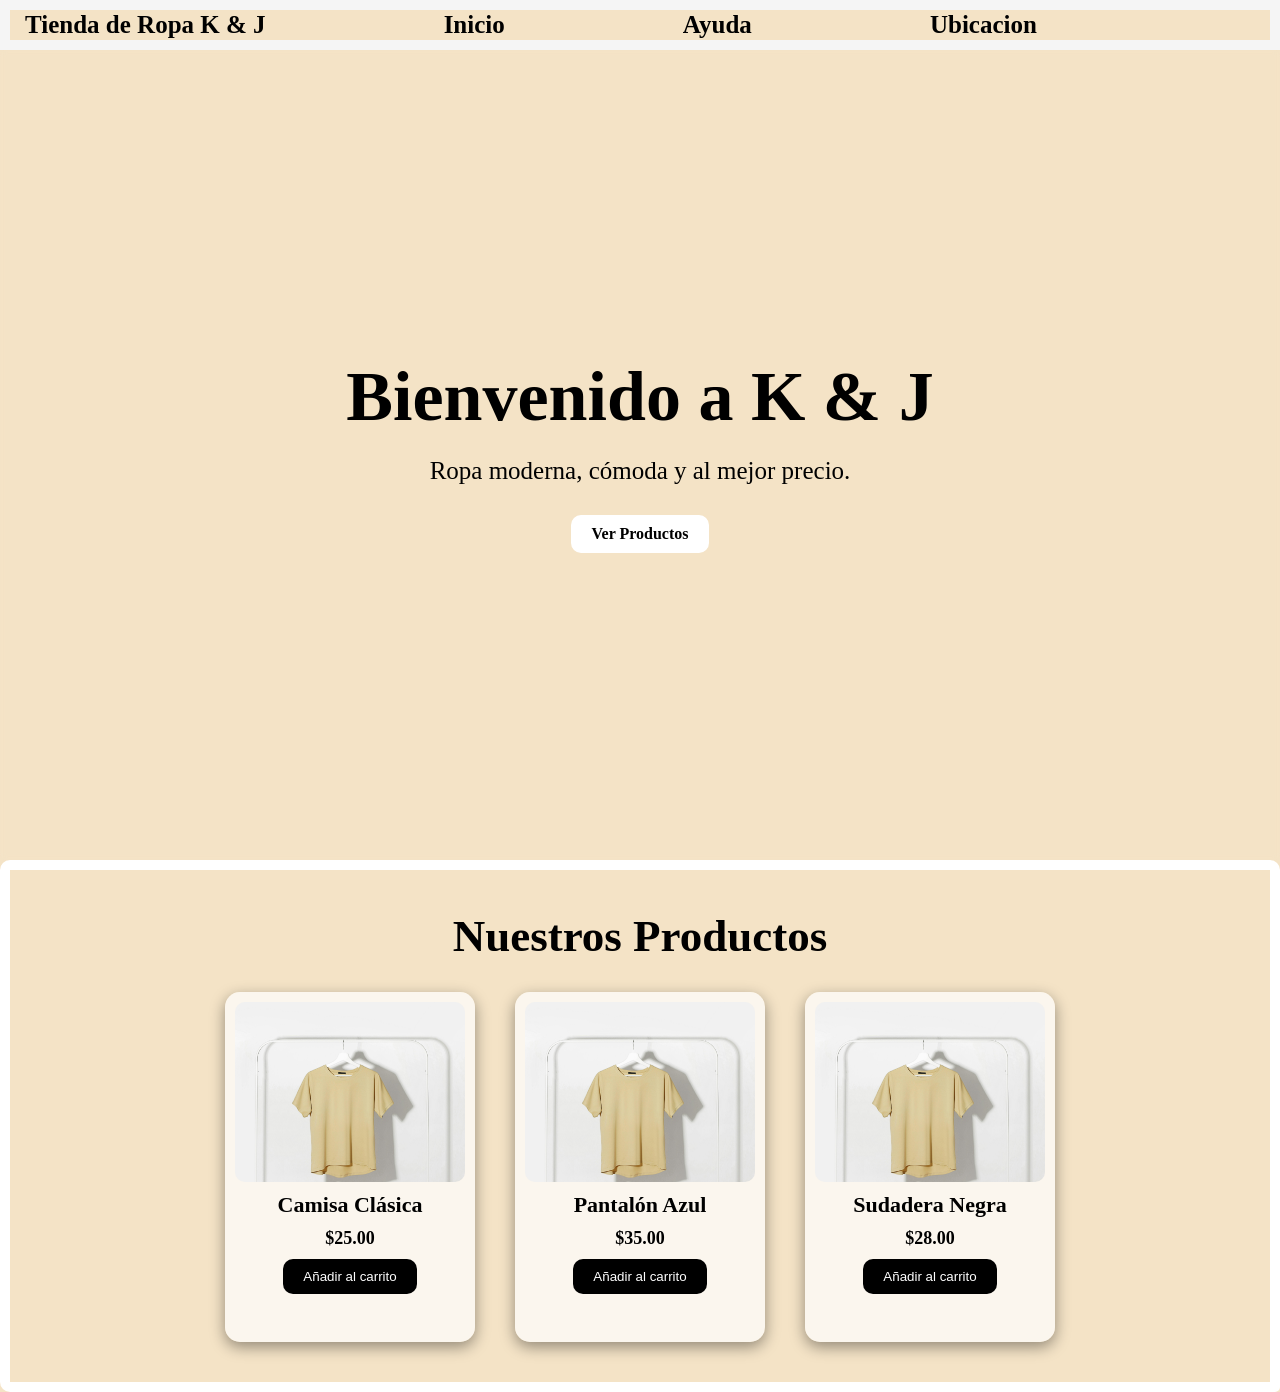
==== View/Index.html @ 97780270 "agregar todo" ====
<!DOCTYPE html>
<html lang="es">
<head>
      <meta charset="UTF-8">
      <meta name="viewport" content="width=device-width, initial-scale=1.0">
      <link rel="stylesheet" href="/Style/Index.css">
      <link rel="icon" href="/Icon/Icono.svg" type="image/svg+xml">
      <title>Inicio</title>

</head>
<body>
      <div class="Contenedor_padre">
            <nav>
                  <ul class="Lista">
                        <li><a href="#">Tienda de Ropa K & J</a> </li>
                        <li> <a href="#">Inicio</a></li>
                        <li> <a href="#">Ayuda</a></li>
                        <li> <a href="#">Ubicacion</a></li>
                        <li class="Carito_compra"><a href="#"></a></li>
                  </ul>
            </nav>
            <div class="hero">
                  <h1>Bienvenido a K & J</h1>
                  <p>Ropa moderna, cómoda y al mejor precio.</p>
                  <a href="#" class="btn-hero">Ver Productos</a>
            </div>
            <div class="productos">
                  <h2>Nuestros Productos</h2>
            
                  <div class="contenedor-productos">
            
                        <div class="card">
                              <div class="img"></div>
                              <h3>Camisa Clásica</h3>
                              <p>$25.00</p>
                              <button>Añadir al carrito</button>
                        </div>
            
                        <div class="card">
                              <div class="img"></div>
                              <h3>Pantalón Azul</h3>
                              <p>$35.00</p>
                              <button>Añadir al carrito</button>
                        </div>
            
                        <div class="card">
                              <div class="img"></div>
                              <h3>Sudadera Negra</h3>
                              <p>$28.00</p>
                              <button>Añadir al carrito</button>
                        </div>
            
                  </div>
            </div>

      </div>
</body>

</html>
---- Style/Index.css ----
* {
      margin: 0;
      padding: 0;
      box-sizing: border-box;
}


.Contenedor_padre {
      background-color: #F4E3C6;
      background-position: center;
      background-repeat: no-repeat;
      background-size: cover;
}

.Lista {
      display: flex;
      justify-content: space-between;
      /* distribuye a izquierda-centro-derecha */
      align-items: center;
      list-style: none;
      margin: 0;
      padding: 0;
      font-size: 25px;
      font-family: 'Times New Roman', Times, serif;
      font-weight: bolder;
      border: solid 10px whitesmoke;
}

.Lista li {
      margin: 0 15px;
}

a {
      transition: 05s;
      text-decoration: none;
      color:black;
}

li {
      transition: 0.5s;
}

li:hover {
      transform: scale(1.15);
      text-shadow: 0px 2px 10px rgba(0, 0, 0, 0.4);
}

.Carito_compra{
      background-image: url(/Icon/carito\ de\ compra.svg);
      background-size:contain;
      background-repeat: no-repeat;
      height: 30px;
      width: 40px;
      background-position: center;
}
.Carito_compra:hover {
      transform: scale(1.3);
      cursor: pointer;
}
.hero {
      height: 90vh;
      display: flex;
      flex-direction: column;
      justify-content: center;
      align-items: center;
      text-align: center;
      color: black;
      backdrop-filter: blur(3px);
}

.hero h1 {
      font-size: 70px;
      font-weight: bold;
      margin-bottom: 20px;
}

.hero p {
      font-size: 25px;
      margin-bottom: 30px;
}

.btn-hero {
      padding: 10px 20px;
      background: white;
      color: black;
      font-weight: bold;
      border-radius: 10px;
      transition: 0.3s;
}

.btn-hero:hover {
      transform: scale(1.5);
}

.productos {
      padding: 40px 20px;
      text-align: center;
      color: black;
      border: solid 10px white;
      border-radius: 10px 10px 5px;
}

.productos h2 {
      font-size: 45px;
      margin-bottom: 30px;
}

/* GRID DE TARJETAS */
.contenedor-productos {
      display: flex;
      justify-content: center;
      gap: 40px;
      flex-wrap: wrap;
}

/* TARJETAS */
.card {
      width: 250px;
      height: 350px;
      background: rgba(255, 255, 255, 0.7);
      border-radius: 15px;
      overflow: hidden;
      box-shadow: 0px 5px 15px rgba(0, 0, 0, 0.4);
      text-align: center;
      padding: 10px;
      transition: 0.4s;
}

/* ANIMACIÓN: se acerca con SCALE (igual que tus li) */
.card:hover {
      transform: scale(1.1);
}

/* IMAGEN (puedes poner tus propias fotos) */
.card .img {
      width: 100%;
      height: 180px;
      background-color: rgb(200, 200, 200);
      border-radius: 10px;
      background-size: cover;
      background-position: center;
      background-image: url(/Picture/camisa\ casual.jpg);
}

/* TITULOS Y TEXTOS */
.card h3 {
      margin: 10px 0;
      font-size: 22px;
      color: black;
}

.card p {
      font-size: 18px;
      font-weight: bold;
      color: black;
}

/* BOTÓN */
.card button {
      margin-top: 10px;
      padding: 10px 20px;
      border: none;
      background: black;
      color: white;
      border-radius: 10px;
      cursor: pointer;
      transition: 0.3s;
}

.card button:hover {
      transform: scale(1.1);
}
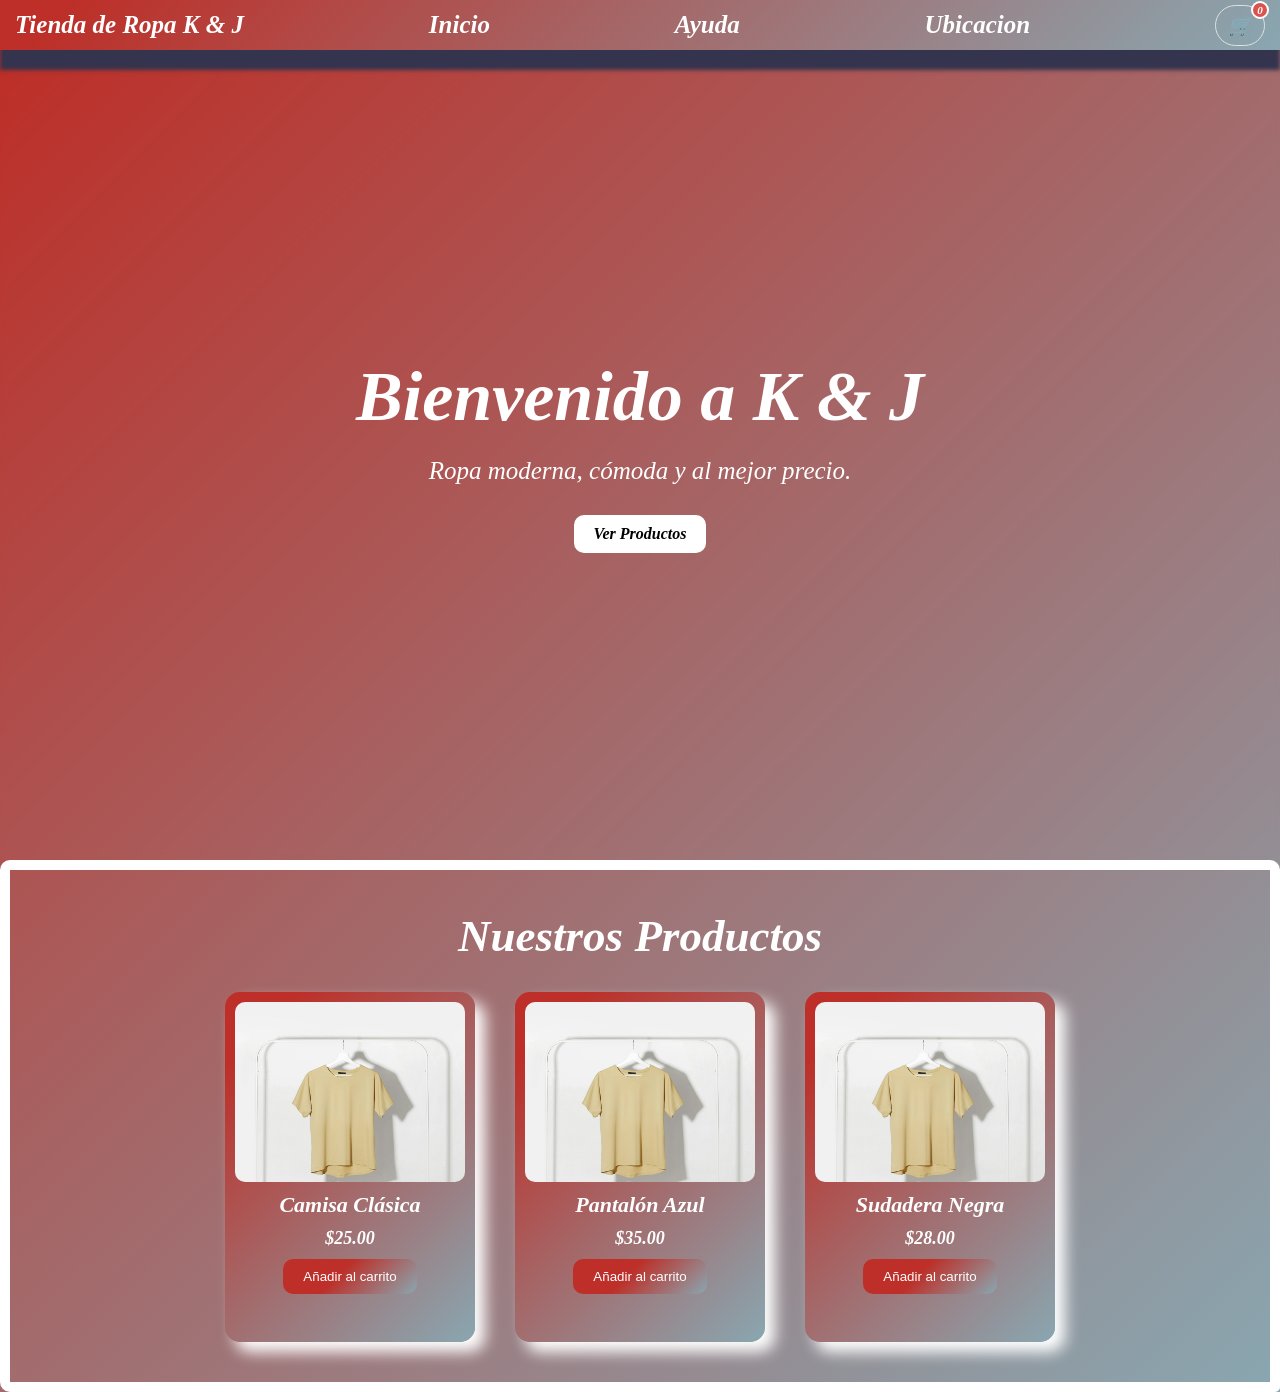
==== commit 2cc9fde7: "se mejoro la interfaz,se agrego boton de carrito" ====
--- a/View/Index.html
+++ b/View/Index.html
@@ -1,5 +1,6 @@
 <!DOCTYPE html>
 <html lang="es">
+
 <head>
       <meta charset="UTF-8">
       <meta name="viewport" content="width=device-width, initial-scale=1.0">
@@ -8,6 +9,7 @@
       <title>Inicio</title>
 
 </head>
+
 <body>
       <div class="Contenedor_padre">
             <nav>
@@ -16,7 +18,12 @@
                         <li> <a href="#">Inicio</a></li>
                         <li> <a href="#">Ayuda</a></li>
                         <li> <a href="#">Ubicacion</a></li>
-                        <li class="Carito_compra"><a href="#"></a></li>
+                        <li class="Carito_compra">
+                              <a href="#" class="boton-carrito">
+                                    <span class="icono">🛒</span>
+                                    <span class="contador" id="cantidad-carrito">0</span>
+                              </a>
+                        </li>
                   </ul>
             </nav>
             <div class="hero">
@@ -26,30 +33,30 @@
             </div>
             <div class="productos">
                   <h2>Nuestros Productos</h2>
-            
+
                   <div class="contenedor-productos">
-            
+
                         <div class="card">
                               <div class="img"></div>
                               <h3>Camisa Clásica</h3>
                               <p>$25.00</p>
                               <button>Añadir al carrito</button>
                         </div>
-            
+
                         <div class="card">
                               <div class="img"></div>
                               <h3>Pantalón Azul</h3>
                               <p>$35.00</p>
                               <button>Añadir al carrito</button>
                         </div>
-            
+
                         <div class="card">
                               <div class="img"></div>
                               <h3>Sudadera Negra</h3>
                               <p>$28.00</p>
                               <button>Añadir al carrito</button>
                         </div>
-            
+
                   </div>
             </div>
 
--- a/Style/Index.css
+++ b/Style/Index.css
@@ -6,12 +6,21 @@
 
 
 .Contenedor_padre {
-      background-color: #F4E3C6;
+      background:linear-gradient(135deg, #bd2f28 50px, #89a7b1 100%);
       background-position: center;
       background-repeat: no-repeat;
       background-size: cover;
-}
-
+      font-style: oblique;
+}
+nav {
+      position: sticky;
+      /* Esta es la clave */
+      top: 0;
+      /* Se queda pegado justo al inicio */
+      z-index: 1000;
+      /* Asegura que pase por encima de todo lo demás */
+      background: linear-gradient(135deg, #bd2f28 50px, #89a7b1 100%);
+}
 .Lista {
       display: flex;
       justify-content: space-between;
@@ -23,39 +32,73 @@
       font-size: 25px;
       font-family: 'Times New Roman', Times, serif;
       font-weight: bolder;
-      border: solid 10px whitesmoke;
+      box-shadow: 0 20px 4px #34344e;
+      height: 50px;
 }
 
 .Lista li {
       margin: 0 15px;
+      
 }
 
 a {
       transition: 05s;
       text-decoration: none;
-      color:black;
+      color:white;
 }
 
 li {
-      transition: 0.5s;
+      transition: 1s;
 }
 
 li:hover {
-      transform: scale(1.15);
-      text-shadow: 0px 2px 10px rgba(0, 0, 0, 0.4);
-}
-
-.Carito_compra{
-      background-image: url(/Icon/carito\ de\ compra.svg);
-      background-size:contain;
-      background-repeat: no-repeat;
-      height: 30px;
-      width: 40px;
-      background-position: center;
-}
-.Carito_compra:hover {
-      transform: scale(1.3);
-      cursor: pointer;
+      
+      transform: scale(1.1);
+      box-shadow: 10px 1px 10px #89a7b1;
+}
+
+.boton-carrito {
+      position: relative;
+      /* Para que el contador se pose sobre el icono */
+      display: inline-flex;
+      align-items: center;
+      background: transparent;
+      /* Fondo gris muy suave */
+      padding: 8px 12px;
+      border-radius: 50px;
+      /* Forma de píldora */
+      text-decoration: none;
+      transition: all 0.3s ease;
+      border: 1px solid #e0e0e0;
+}
+
+.boton-carrito:hover {
+      background: linear-gradient(135deg, #bd2f28 50px, #89a7b1 100%);
+      box-shadow: 0 4px 12px rgba(0, 0, 0, 0.1);
+      transform: translateY(-2px);
+}
+
+.icono {
+      font-size: 1.2rem;
+}
+
+.contador {
+      position: absolute;
+      top: -5px;
+      right: -5px;
+      background-color: #d9534f;
+      /* Un rojo elegante, no muy chillón */
+      color: white;
+      font-size: 0.7rem;
+      font-weight: bold;
+      height: 18px;
+      width: 18px;
+      display: flex;
+      justify-content: center;
+      align-items: center;
+      border-radius: 50%;
+      border: 2px solid white;
+      /* Lo hace resaltar sobre cualquier fondo */
 }
 .hero {
       height: 90vh;
@@ -64,7 +107,7 @@
       justify-content: center;
       align-items: center;
       text-align: center;
-      color: black;
+      color: white;
       backdrop-filter: blur(3px);
 }
 
@@ -90,6 +133,8 @@
 
 .btn-hero:hover {
       transform: scale(1.5);
+      background: linear-gradient(135deg, #bd2f28 50px, #89a7b1 100%);
+      color: white;
 }
 
 .productos {
@@ -111,19 +156,21 @@
       justify-content: center;
       gap: 40px;
       flex-wrap: wrap;
+      color: white;
 }
 
 /* TARJETAS */
 .card {
       width: 250px;
       height: 350px;
-      background: rgba(255, 255, 255, 0.7);
+      background: linear-gradient(135deg, #bd2f28 50px, #89a7b1 100%);
       border-radius: 15px;
       overflow: hidden;
-      box-shadow: 0px 5px 15px rgba(0, 0, 0, 0.4);
+      box-shadow: 10px 10px 15px white;
       text-align: center;
       padding: 10px;
       transition: 0.4s;
+      color: white;
 }
 
 /* ANIMACIÓN: se acerca con SCALE (igual que tus li) */
@@ -143,16 +190,20 @@
 }
 
 /* TITULOS Y TEXTOS */
+ h2{
+      color: white;
+}
+
 .card h3 {
       margin: 10px 0;
       font-size: 22px;
-      color: black;
+      color: white;
 }
 
 .card p {
       font-size: 18px;
       font-weight: bold;
-      color: black;
+      color: white;
 }
 
 /* BOTÓN */
@@ -160,7 +211,7 @@
       margin-top: 10px;
       padding: 10px 20px;
       border: none;
-      background: black;
+      background: linear-gradient(135deg, #bd2f28 50px, #89a7b1 100%);
       color: white;
       border-radius: 10px;
       cursor: pointer;
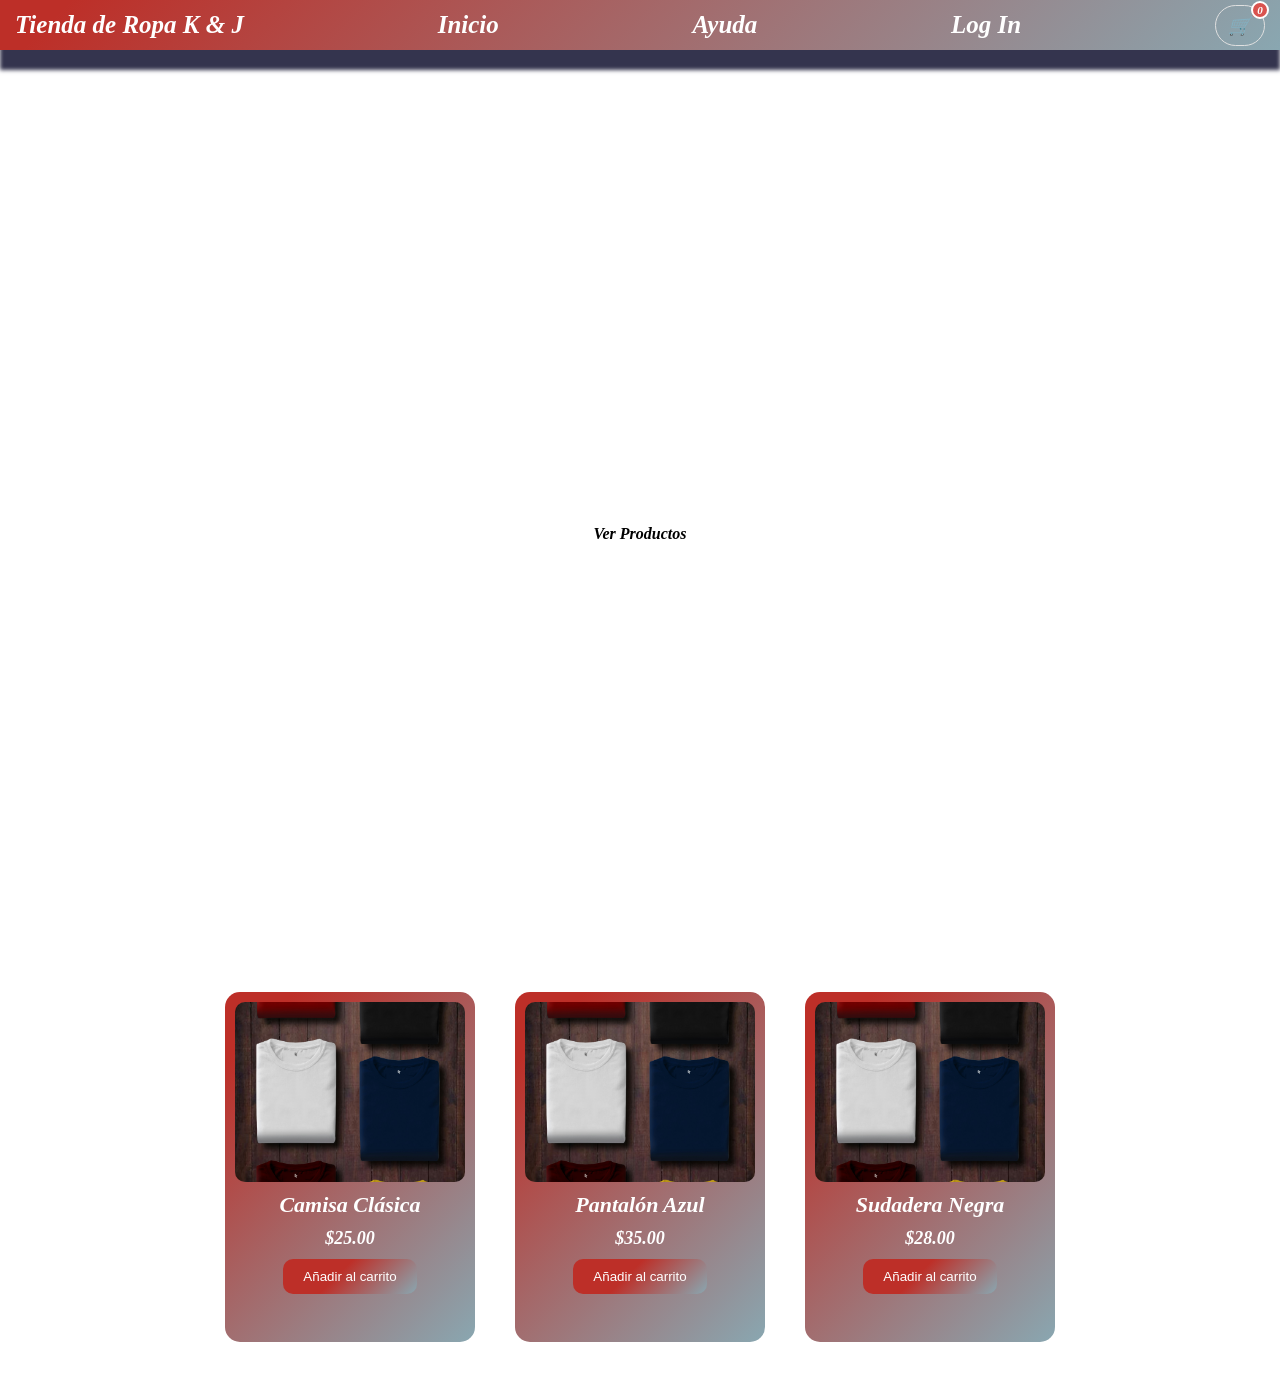
==== commit b7986265: "se agrego dos archivos en ccs y en html, Loginy Registro" ====
--- a/View/Index.html
+++ b/View/Index.html
@@ -14,10 +14,10 @@
       <div class="Contenedor_padre">
             <nav>
                   <ul class="Lista">
-                        <li><a href="#">Tienda de Ropa K & J</a> </li>
-                        <li> <a href="#">Inicio</a></li>
+                        <li><a href="/View/Index.html">Tienda de Ropa K & J</a> </li>
+                        <li> <a href="/View/Index.html">Inicio</a></li>
                         <li> <a href="#">Ayuda</a></li>
-                        <li> <a href="#">Ubicacion</a></li>
+                        <li> <a href="/View/LogIn.html">Log In</a></li>
                         <li class="Carito_compra">
                               <a href="#" class="boton-carrito">
                                     <span class="icono">🛒</span>
--- a/Style/Index.css
+++ b/Style/Index.css
@@ -11,6 +11,7 @@
       background-repeat: no-repeat;
       background-size: cover;
       font-style: oblique;
+      background: fixed;
 }
 nav {
       position: sticky;
@@ -186,7 +187,7 @@
       border-radius: 10px;
       background-size: cover;
       background-position: center;
-      background-image: url(/Picture/camisa\ casual.jpg);
+      background-image: url(/Picture/Camisa.jpg);
 }
 
 /* TITULOS Y TEXTOS */
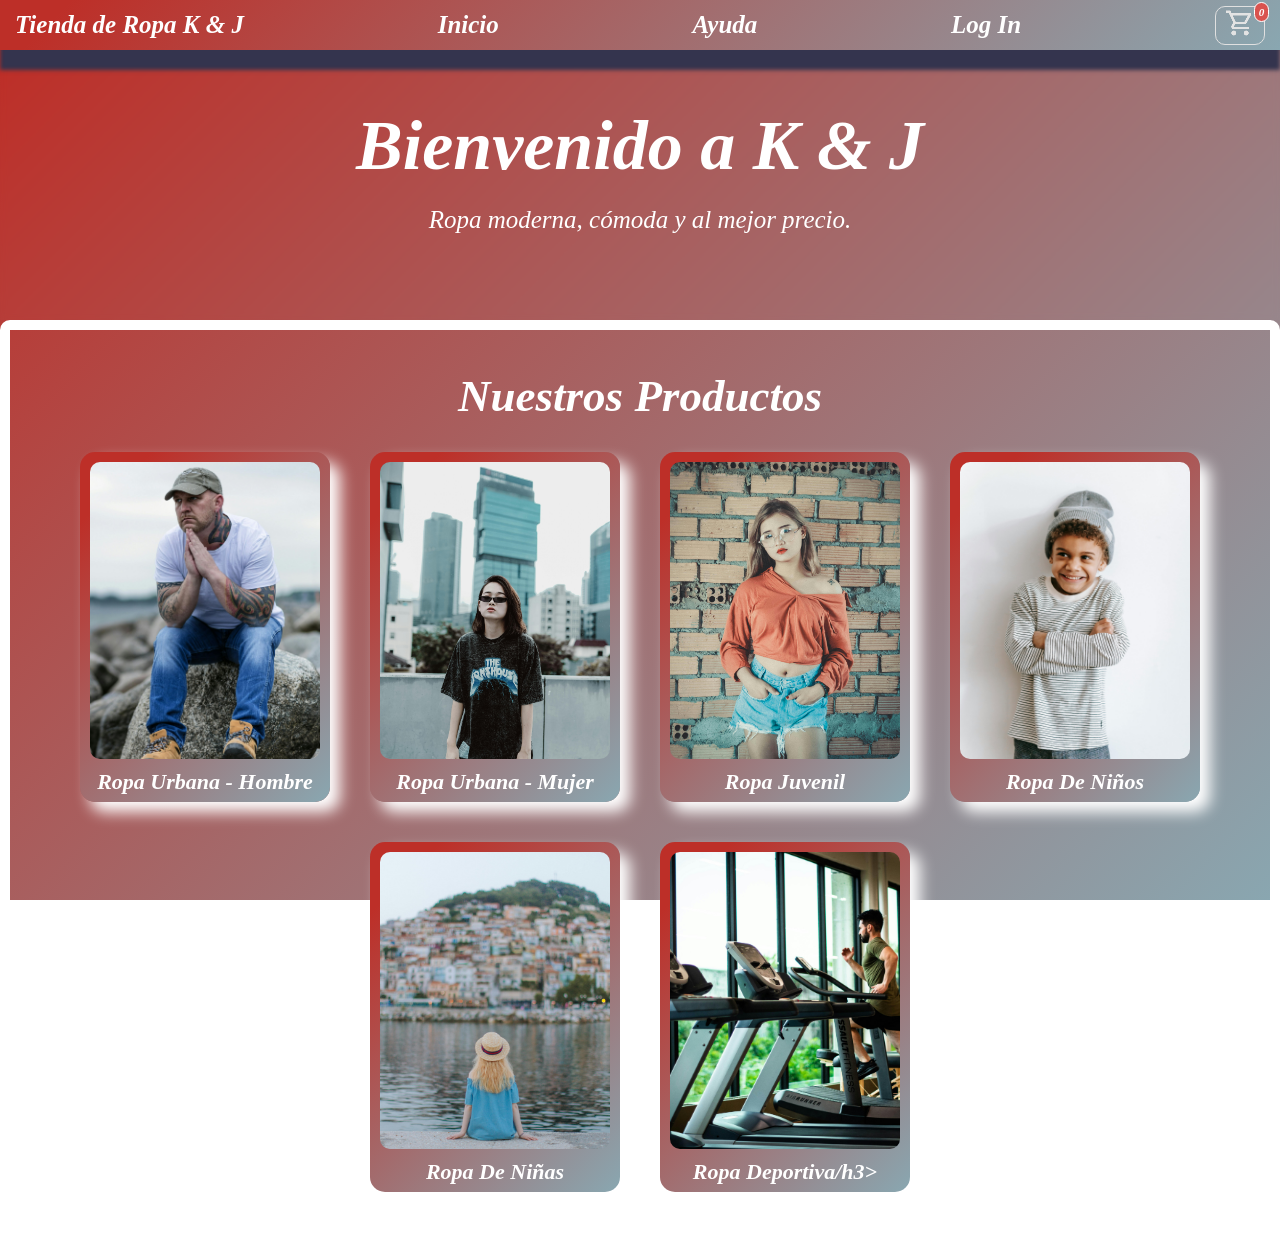
==== commit d10a6ccc: "icon: se agregaron iconos en cada index" ====
--- a/View/Index.html
+++ b/View/Index.html
@@ -5,7 +5,7 @@
       <meta charset="UTF-8">
       <meta name="viewport" content="width=device-width, initial-scale=1.0">
       <link rel="stylesheet" href="/Style/Index.css">
-      <link rel="icon" href="/Icon/Icono.svg" type="image/svg+xml">
+      <link rel="icon" href="/Icon/store.png" type="image/svg+xml">
       <title>Inicio</title>
 
 </head>
@@ -20,7 +20,9 @@
                         <li> <a href="/View/LogIn.html">Log In</a></li>
                         <li class="Carito_compra">
                               <a href="#" class="boton-carrito">
-                                    <span class="icono">🛒</span>
+                                    <span class="icono">
+                                          <img src="/Icon/shopping cars.png" alt="">
+                                    </span>
                                     <span class="contador" id="cantidad-carrito">0</span>
                               </a>
                         </li>
@@ -29,34 +31,41 @@
             <div class="hero">
                   <h1>Bienvenido a K & J</h1>
                   <p>Ropa moderna, cómoda y al mejor precio.</p>
-                  <a href="#" class="btn-hero">Ver Productos</a>
             </div>
             <div class="productos">
                   <h2>Nuestros Productos</h2>
-
+            
                   <div class="contenedor-productos">
-
+            
                         <div class="card">
-                              <div class="img"></div>
-                              <h3>Camisa Clásica</h3>
-                              <p>$25.00</p>
-                              <button>Añadir al carrito</button>
+                              <div class="img_1"></div>
+                              <h3>Ropa Urbana - Hombre</h3>
+                        </div>
+            
+                        <div class="card">
+                              <div class="img_2"></div>
+                              <h3>Ropa Urbana - Mujer</h3>
+                        </div>
+            
+                        <div class="card">
+                              <div class="img_3"></div>
+                              <h3>Ropa Juvenil</h3>
                         </div>
 
                         <div class="card">
-                              <div class="img"></div>
-                              <h3>Pantalón Azul</h3>
-                              <p>$35.00</p>
-                              <button>Añadir al carrito</button>
+                              <div class="img_4"></div>
+                              <h3>Ropa De Niños</h3>
                         </div>
-
+                        
                         <div class="card">
-                              <div class="img"></div>
-                              <h3>Sudadera Negra</h3>
-                              <p>$28.00</p>
-                              <button>Añadir al carrito</button>
+                              <div class="img_5"></div>
+                              <h3>Ropa De Niñas</h3>
                         </div>
-
+                        
+                        <div class="card">
+                              <div class="img_6"></div>
+                              <h3>Ropa Deportiva/h3>
+                        </div>
                   </div>
             </div>
 
--- a/Style/Index.css
+++ b/Style/Index.css
@@ -6,13 +6,18 @@
 
 
 .Contenedor_padre {
-      background:linear-gradient(135deg, #bd2f28 50px, #89a7b1 100%);
-      background-position: center;
-      background-repeat: no-repeat;
-      background-size: cover;
+      /* Combinamos todo en la propiedad 'background' o usamos las específicas */
+      background: linear-gradient(135deg, #bd2f28 50px, #89a7b1 100%);
+      background-attachment: fixed;
+      /* Esto hace que el fondo no se mueva al hacer scroll */
+
       font-style: oblique;
-      background: fixed;
-}
+      /* Corregido el orden: nombre, duración, repetición */
+      /* Asegúrate de que el contenedor tenga dimensiones para verse */
+      min-height: 100vh;
+      width: 100%;
+}
+
 nav {
       position: sticky;
       /* Esta es la clave */
@@ -22,6 +27,7 @@
       /* Asegura que pase por encima de todo lo demás */
       background: linear-gradient(135deg, #bd2f28 50px, #89a7b1 100%);
 }
+
 .Lista {
       display: flex;
       justify-content: space-between;
@@ -39,13 +45,13 @@
 
 .Lista li {
       margin: 0 15px;
-      
+
 }
 
 a {
       transition: 05s;
       text-decoration: none;
-      color:white;
+      color: white;
 }
 
 li {
@@ -53,7 +59,7 @@
 }
 
 li:hover {
-      
+
       transform: scale(1.1);
       box-shadow: 10px 1px 10px #89a7b1;
 }
@@ -65,8 +71,8 @@
       align-items: center;
       background: transparent;
       /* Fondo gris muy suave */
-      padding: 8px 12px;
-      border-radius: 50px;
+      padding: 1px 9px;
+      border-radius: 10px;
       /* Forma de píldora */
       text-decoration: none;
       transition: all 0.3s ease;
@@ -80,7 +86,7 @@
 }
 
 .icono {
-      font-size: 1.2rem;
+      font-size: 1.1rem;
 }
 
 .contador {
@@ -92,17 +98,18 @@
       color: white;
       font-size: 0.7rem;
       font-weight: bold;
-      height: 18px;
-      width: 18px;
+      height: 20px;
+      width: 15px;
       display: flex;
       justify-content: center;
       align-items: center;
-      border-radius: 50%;
-      border: 2px solid white;
+      border-radius: 10px;
+      border: 1px solid white;
       /* Lo hace resaltar sobre cualquier fondo */
 }
+
 .hero {
-      height: 90vh;
+      height: 30vh;
       display: flex;
       flex-direction: column;
       justify-content: center;
@@ -121,21 +128,6 @@
 .hero p {
       font-size: 25px;
       margin-bottom: 30px;
-}
-
-.btn-hero {
-      padding: 10px 20px;
-      background: white;
-      color: black;
-      font-weight: bold;
-      border-radius: 10px;
-      transition: 0.3s;
-}
-
-.btn-hero:hover {
-      transform: scale(1.5);
-      background: linear-gradient(135deg, #bd2f28 50px, #89a7b1 100%);
-      color: white;
 }
 
 .productos {
@@ -155,6 +147,7 @@
 .contenedor-productos {
       display: flex;
       justify-content: center;
+      flex-direction: row;
       gap: 40px;
       flex-wrap: wrap;
       color: white;
@@ -180,18 +173,67 @@
 }
 
 /* IMAGEN (puedes poner tus propias fotos) */
-.card .img {
-      width: 100%;
-      height: 180px;
-      background-color: rgb(200, 200, 200);
-      border-radius: 10px;
-      background-size: cover;
-      background-position: center;
-      background-image: url(/Picture/Camisa.jpg);
-}
-
+.card .img_3 {
+      width: 100%;
+      height: 90%;
+      background-color: rgb(200, 200, 200);
+      border-radius: 10px;
+      background-size: cover;
+      background-position: center;
+      background-image: url(/Picture/Ropa_juvenil.jpg);
+}
+
+.img_1 {
+      width: 100%;
+      height: 90%;
+      background-color: rgb(200, 200, 200);
+      border-radius: 10px;
+      background-size: cover;
+      background-position: center;
+      background-image: url(/Picture/ropa_1.jpg);
+}
+
+.img_2 {
+      width: 100%;
+      height: 90%;
+      background-color: rgb(200, 200, 200);
+      border-radius: 10px;
+      background-size: cover;
+      background-position: center;
+      background-image: url(/Picture/ropa_urbana_mujer.jpg);
+}
+
+.img_4 {
+      width: 100%;
+      height: 90%;
+      background-color: rgb(200, 200, 200);
+      border-radius: 10px;
+      background-size: cover;
+      background-position: center;
+      background-image: url(/Picture//Ropa_niños.jpg);
+}
+
+.img_5 {
+      width: 100%;
+      height: 90%;
+      background-color: rgb(200, 200, 200);
+      border-radius: 10px;
+      background-size: cover;
+      background-position: center;
+      background-image: url(/Picture/Ropa_niñas.jpg);
+}
+
+.img_6 {
+      width: 100%;
+      height: 90%;
+      background-color: rgb(200, 200, 200);
+      border-radius: 10px;
+      background-size: cover;
+      background-position: center;
+      background-image: url(/Picture/ropa_Deportiva.jpg);
+}
 /* TITULOS Y TEXTOS */
- h2{
+h2 {
       color: white;
 }
 
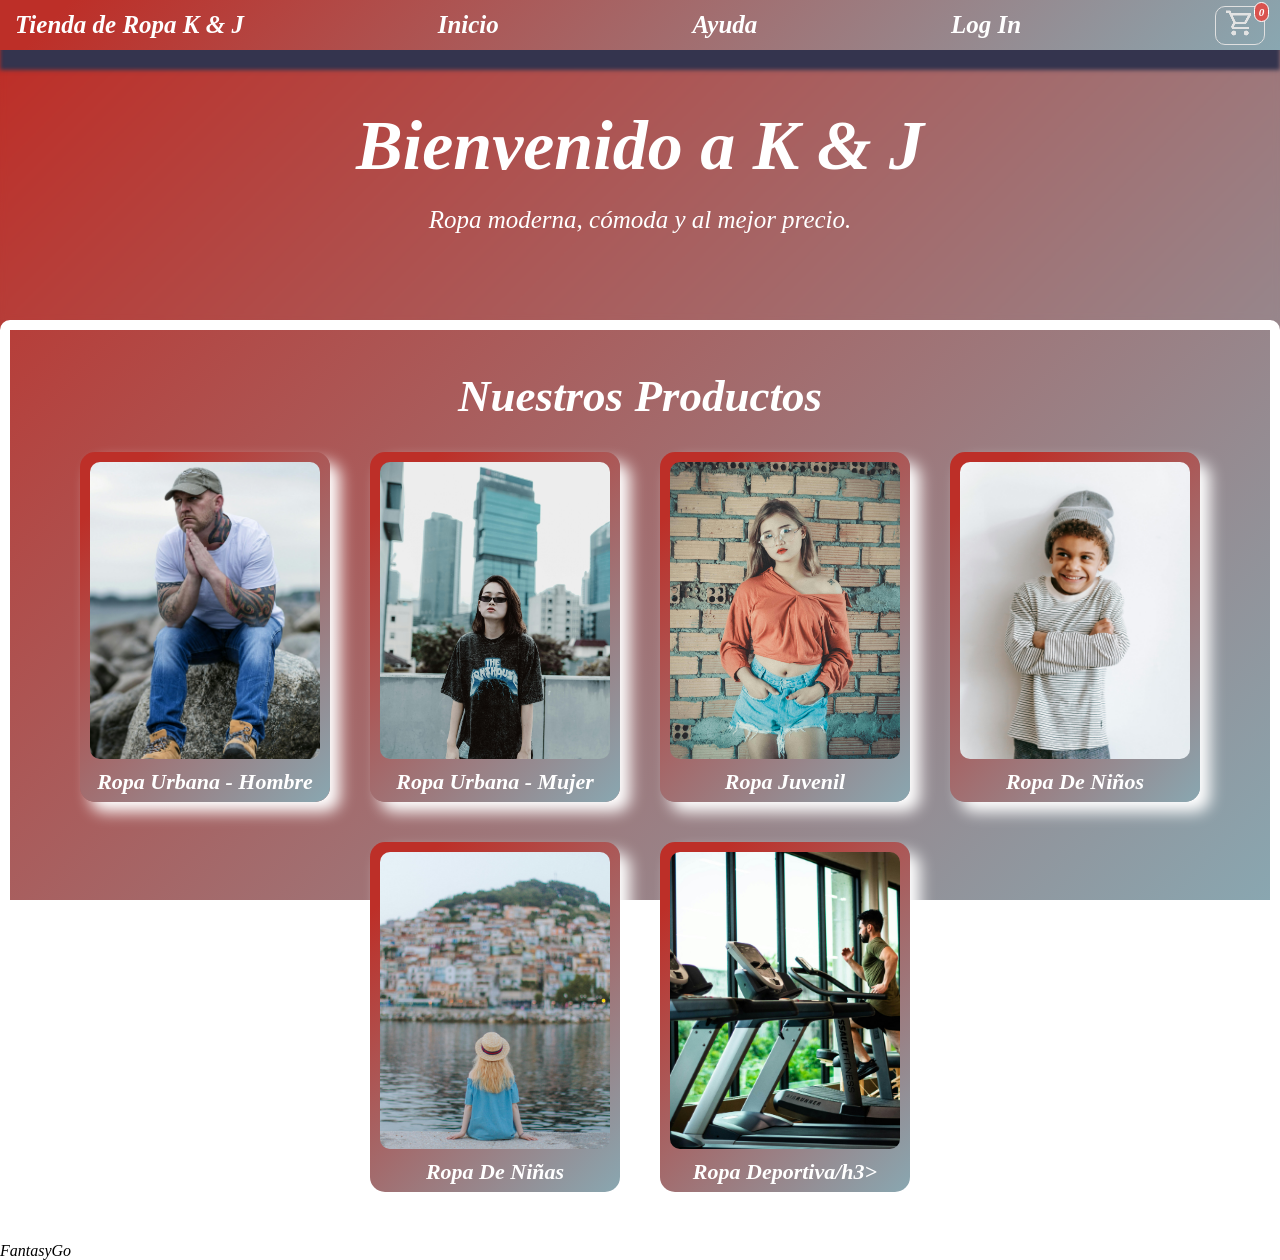
==== commit d43f5c5a: "body: se cambio el ancho maximo" ====
--- a/View/Index.html
+++ b/View/Index.html
@@ -61,7 +61,7 @@
                               <div class="img_5"></div>
                               <h3>Ropa De Niñas</h3>
                         </div>
-                        
+
                         <div class="card">
                               <div class="img_6"></div>
                               <h3>Ropa Deportiva/h3>
@@ -69,7 +69,12 @@
                   </div>
             </div>
 
+      <footer>
+            FantasyGo
+      </footer>
+
       </div>
+
 </body>
 
 </html>
--- a/Style/Index.css
+++ b/Style/Index.css
@@ -3,7 +3,14 @@
       padding: 0;
       box-sizing: border-box;
 }
-
+body{
+            font-style: oblique;
+      /* Corregido el orden: nombre, duración, repetición */
+      /* Asegúrate de que el contenedor tenga dimensiones para verse */
+      min-height: 100vh;
+      width: 100%;
+
+}
 
 .Contenedor_padre {
       /* Combinamos todo en la propiedad 'background' o usamos las específicas */
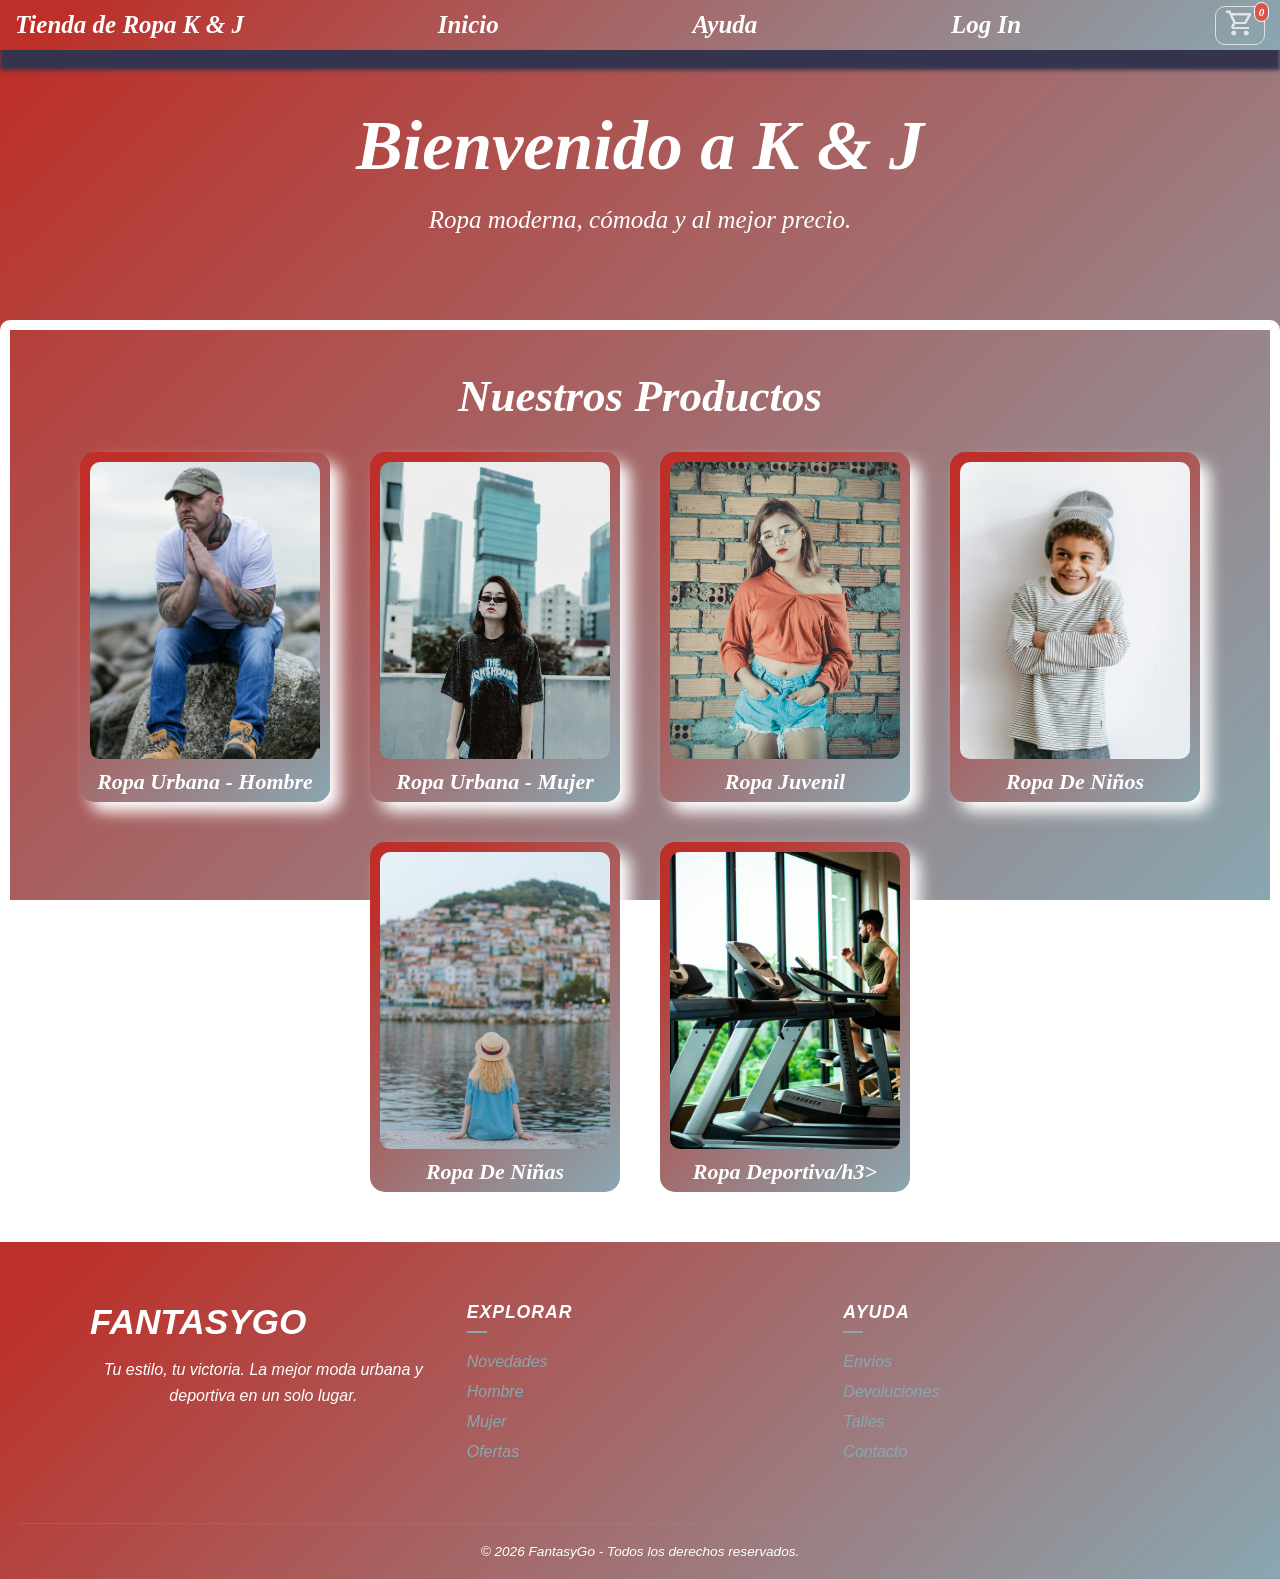
==== commit ed10ff17: "views-style : se cambio en ambos archivos" ====
--- a/View/Index.html
+++ b/View/Index.html
@@ -69,9 +69,43 @@
                   </div>
             </div>
 
-      <footer>
-            FantasyGo
-      </footer>
+<footer class="main-footer">
+    <div class="footer-container">
+        <div class="footer-section">
+            <h2 class="footer-logo">FantasyGo</h2>
+            <p>Tu estilo, tu victoria. La mejor moda urbana y deportiva en un solo lugar.</p>
+            <div class="social-icons">
+                <a href="#"><i class="fab fa-instagram"></i></a>
+                <a href="#"><i class="fab fa-facebook"></i></a>
+                <a href="#"><i class="fab fa-tiktok"></i></a>
+            </div>
+        </div>
+
+        <div class="footer-section">
+            <h3>Explorar</h3>
+            <ul>
+                <li><a href="#">Novedades</a></li>
+                <li><a href="#">Hombre</a></li>
+                <li><a href="#">Mujer</a></li>
+                <li><a href="#">Ofertas</a></li>
+            </ul>
+        </div>
+
+        <div class="footer-section">
+            <h3>Ayuda</h3>
+            <ul>
+                <li><a href="#">Envíos</a></li>
+                <li><a href="#">Devoluciones</a></li>
+                <li><a href="#">Talles</a></li>
+                <li><a href="#">Contacto</a></li>
+            </ul>
+        </div>
+    </div>
+    
+    <div class="footer-bottom">
+        <p>&copy; 2026 FantasyGo - Todos los derechos reservados.</p>
+    </div>
+</footer>
 
       </div>
 
--- a/Style/Index.css
+++ b/Style/Index.css
@@ -270,4 +270,114 @@
 
 .card button:hover {
       transform: scale(1.1);
+}
+
+/* Estilos generales del Footer */
+.main-footer {
+    /* Usamos una versión más oscura de tu azul para dar profundidad */
+    background: linear-gradient(135deg, #bd2f28 50px, #89a7b1 100%);
+    color: #ffffff;
+    padding: 60px 20px 20px;
+    font-family: 'Segoe UI', sans-serif;
+}
+
+.footer-container {
+    max-width: 1100px;
+    margin: 0 auto;
+    display: flex;
+    flex-wrap: wrap;
+    justify-content: space-between;
+    gap: 30px;
+}
+
+.footer-section {
+    flex: 1;
+    min-width: 220px;
+}
+
+/* El logo usa tu rojo para destacar */
+.footer-logo {
+    color: white; 
+    font-size: 2.2rem;
+    font-weight: 800;
+    margin-bottom: 15px;
+    text-transform: uppercase;
+}
+
+.footer-section p {
+    color: white; /* Un gris azulado claro para los textos largos */
+    line-height: 1.6;
+    text-align: center;
+}
+
+.footer-section h3 {
+    font-size: 1.1rem;
+    margin-bottom: 20px;
+    text-transform: uppercase;
+    letter-spacing: 1px;
+}
+
+/* Línea decorativa bajo los títulos con tu azul claro */
+.footer-section h3::after {
+    content: '';
+    display: block;
+    width: 20px;
+    height: 2px;
+    background: #89a7b1; 
+    margin-top: 8px;
+}
+
+.footer-section ul {
+    list-style: none;
+    padding: 0;
+}
+
+.footer-section ul li {
+    margin-bottom: 12px;
+}
+
+.footer-section a {
+    color: #89a7b1; /* Los enlaces inician con tu azul claro */
+    text-decoration: none;
+    transition: all 0.3s ease;
+}
+
+/* Al pasar el mouse, el enlace brilla en tu rojo */
+.footer-section a:hover {
+    color: #bd2f28; 
+    padding-left: 5px;
+}
+
+.social-icons {
+    margin-top: 20px;
+}
+
+.social-icons a {
+    font-size: 1.5rem;
+    margin-right: 15px;
+    color: #ffffff;
+}
+
+.social-icons a:hover {
+    color: #bd2f28;
+}
+
+.footer-bottom {
+    text-align: center;
+    margin-top: 50px;
+    padding-top: 20px;
+    border-top: 1px solid rgba(137, 167, 177, 0.2); /* Borde sutil con tu azul */
+    font-size: 0.85rem;
+    color:white;
+}
+
+/* Adaptación para celulares */
+@media (max-width: 768px) {
+    .footer-container {
+        flex-direction: column;
+        text-align: center;
+    }
+    .footer-section h3::after {
+        margin: 8px auto 0;
+    }
 }
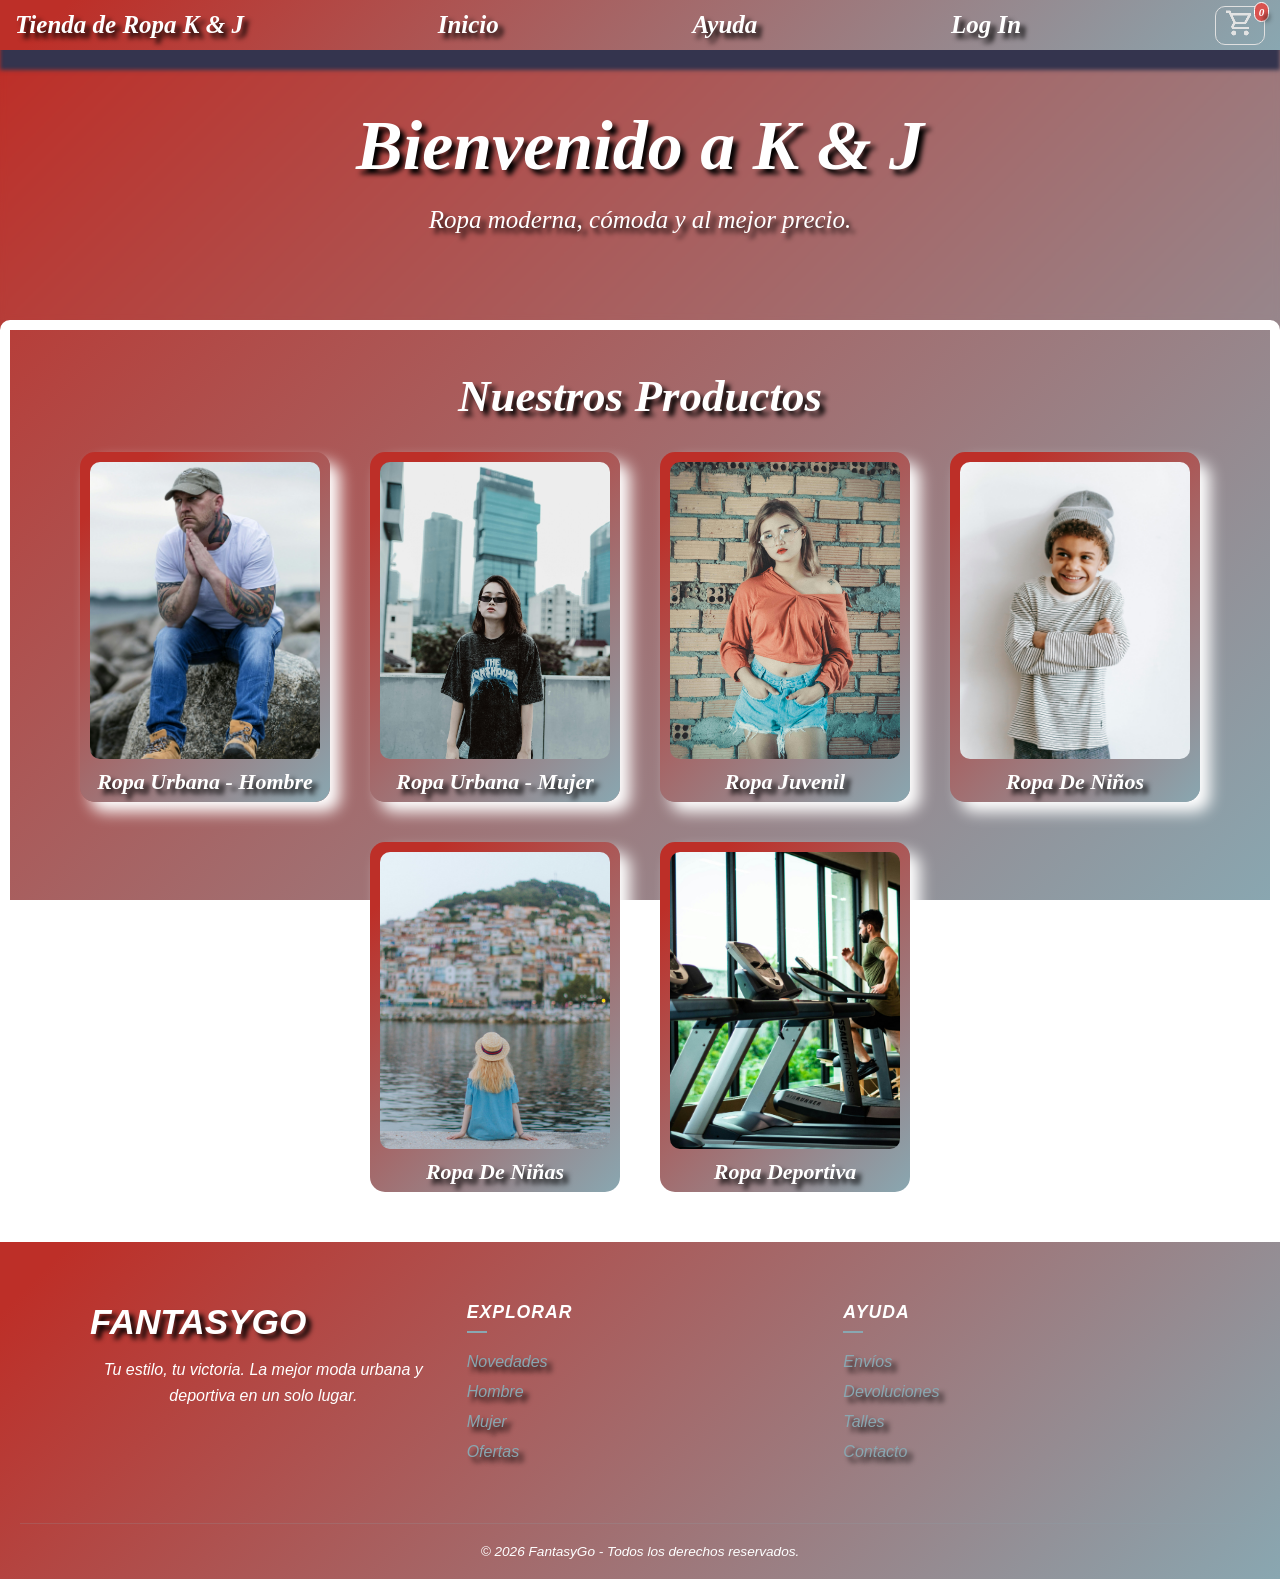
==== commit 3d91e9ff: "se agrego text shadow" ====
--- a/View/Index.html
+++ b/View/Index.html
@@ -64,7 +64,7 @@
 
                         <div class="card">
                               <div class="img_6"></div>
-                              <h3>Ropa Deportiva/h3>
+                              <h3>Ropa Deportiva</h3>
                         </div>
                   </div>
             </div>
--- a/Style/Index.css
+++ b/Style/Index.css
@@ -59,6 +59,7 @@
       transition: 05s;
       text-decoration: none;
       color: white;
+      text-shadow: 5px 5px 5px black;
 }
 
 li {
@@ -67,8 +68,8 @@
 
 li:hover {
 
-      transform: scale(1.1);
-      box-shadow: 10px 1px 10px #89a7b1;
+      transform: scale(1.);
+      
 }
 
 .boton-carrito {
@@ -124,6 +125,7 @@
       text-align: center;
       color: white;
       backdrop-filter: blur(3px);
+      text-shadow: 5px 5px 5px black;
 }
 
 .hero h1 {
@@ -242,12 +244,14 @@
 /* TITULOS Y TEXTOS */
 h2 {
       color: white;
+      text-shadow: 5px 5px 5px black;
 }
 
 .card h3 {
       margin: 10px 0;
       font-size: 22px;
       color: white;
+      text-shadow: 5px 5px 5px black;
 }
 
 .card p {
